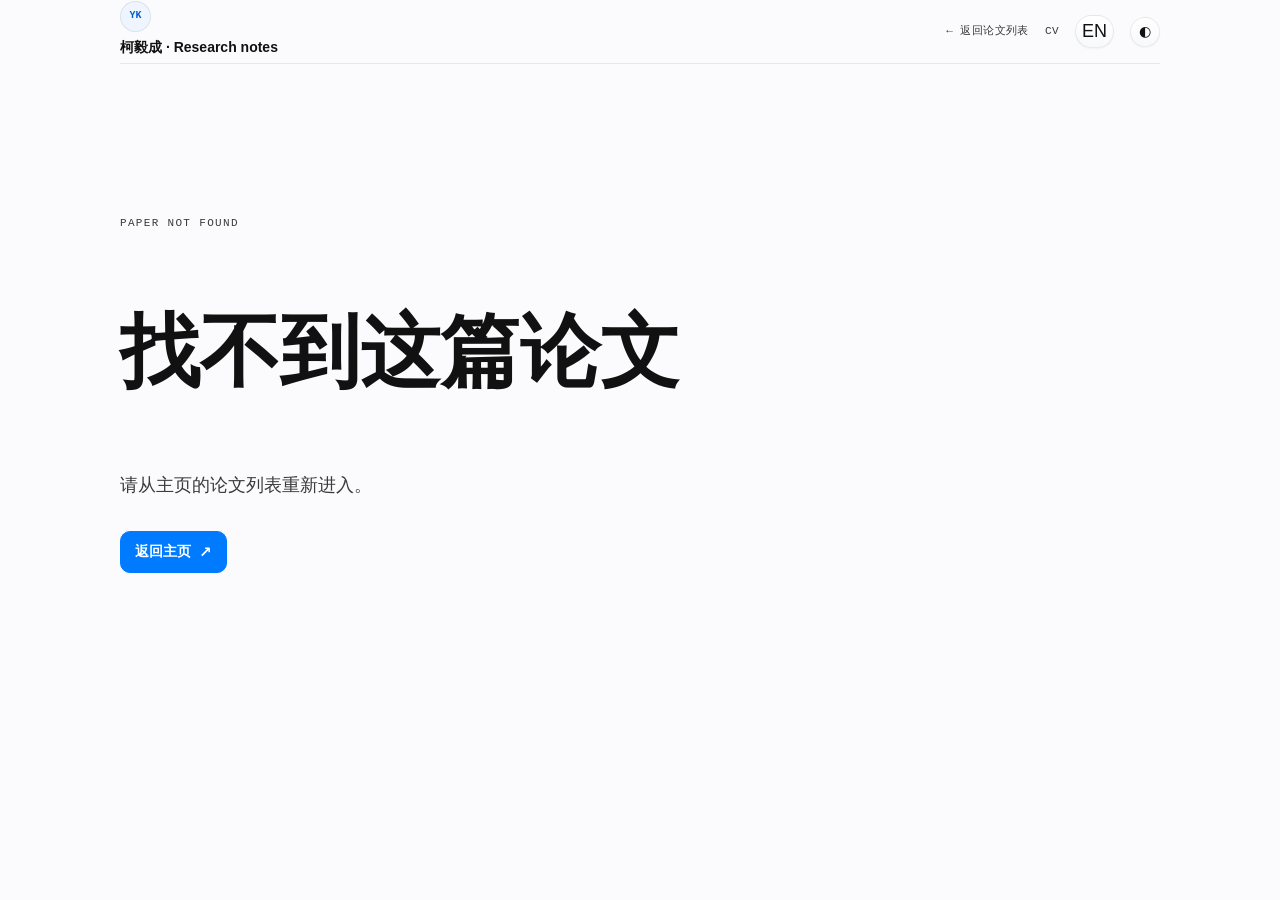
==== paper.html @ c9a9871f "Create Yicheng Ke research homepage" ====
<!doctype html>
<html lang="zh-CN" data-theme="light">
  <head>
    <meta charset="UTF-8" />
    <meta name="viewport" content="width=device-width, initial-scale=1.0" />
    <meta name="description" content="Paper details and full-text reader for Yicheng Ke's research." />
    <title>论文详情 · 柯毅成</title>
    <link rel="icon" href="data:image/svg+xml,%3Csvg xmlns='http://www.w3.org/2000/svg' viewBox='0 0 64 64'%3E%3Crect width='64' height='64' rx='16' fill='%23131b2b'/%3E%3Cpath d='M17 43V21h6l18 14V21h6v22h-6L23 29v14z' fill='%23d8f45e'/%3E%3C/svg%3E" />
    <link rel="preconnect" href="https://fonts.googleapis.com" />
    <link rel="preconnect" href="https://fonts.gstatic.com" crossorigin />
    <link href="https://fonts.googleapis.com/css2?family=DM+Mono:wght@400;500&family=Manrope:wght@400;500;600;700;800&family=Newsreader:opsz,wght@6..72,400;6..72,500;6..72,600&display=swap" rel="stylesheet" />
    <link rel="stylesheet" href="styles.css" />
    <link rel="stylesheet" href="paper.css" />
  </head>
  <body>
    <div class="page-shell paper-shell">
      <header class="site-header paper-nav" aria-label="Site header">
          <a class="brand" href="index.html#top" aria-label="Back to homepage">
            <span class="brand-mark">YK</span>
            <span class="brand-name">柯毅成 · Research notes</span>
          </a>
          <div class="header-actions">
            <a class="back-link" href="index.html#publications" id="backLink">← 返回论文列表</a>
            <a class="back-link" href="assets/ke-yicheng-cv-cn.pdf" id="paperCv" target="_blank" rel="noreferrer">CV</a>
            <button class="text-button" id="langToggle" type="button" aria-label="Switch language">EN</button>
          <button class="icon-button" id="themeToggle" type="button" aria-label="Switch color theme"><span class="theme-icon" aria-hidden="true">◐</span></button>
        </div>
      </header>

      <main id="paperPage" class="paper-page">
        <section class="paper-hero section-reveal">
          <p class="paper-kicker" id="paperKicker">Journal article · 2026</p>
          <h1 id="paperTitle">Paper title</h1>
          <p class="paper-authors" id="paperAuthors"></p>
          <p class="paper-venue" id="paperVenue"></p>
          <div class="paper-actions">
            <a class="button button-primary" id="openPdf" href="#" target="_blank" rel="noreferrer">在新标签页打开 PDF <span>↗</span></a>
            <a class="button button-quiet" id="downloadPdf" href="#" download>下载 PDF <span>↓</span></a>
            <a class="paper-doi" id="paperDoi" href="#" target="_blank" rel="noreferrer">DOI ↗</a>
          </div>
        </section>

        <section class="paper-summary section-reveal" aria-label="Paper summary">
          <div class="paper-abstract">
            <p class="section-index" id="abstractIndex">01 / Abstract</p>
            <h2 id="abstractHeading">摘要</h2>
            <p id="paperAbstract"></p>
          </div>
          <aside class="paper-meta">
            <p class="section-index" id="highlightsIndex">02 / Highlights</p>
            <h2 id="highlightsHeading">研究亮点</h2>
            <ul id="paperHighlights"></ul>
            <div class="paper-keywords">
              <p class="meta-label" id="keywordsLabel">关键词</p>
              <div id="paperKeywords" class="tag-list"></div>
            </div>
          </aside>
        </section>

        <section class="paper-reader-section section-reveal" aria-label="Full paper reader">
          <div class="reader-heading">
            <div>
              <p class="section-index" id="readerIndex">03 / Full text</p>
              <h2 id="readerHeading">完整阅读</h2>
            </div>
            <p id="readerHint">在页面内直接阅读完整论文；也可以打开或下载 PDF。</p>
          </div>
          <div class="paper-reader">
            <iframe id="paperFrame" title="Full paper PDF" loading="lazy"></iframe>
            <p class="reader-status" id="readerStatus" aria-live="polite"></p>
          </div>
        </section>
      </main>

      <div id="paperNotFound" class="paper-not-found" hidden>
        <p class="paper-kicker">Paper not found</p>
        <h1>找不到这篇论文</h1>
        <p>请从主页的论文列表重新进入。</p>
        <a class="button button-primary" href="index.html#publications">返回主页 <span>↗</span></a>
      </div>
    </div>

    <script src="papers.js"></script>
    <script src="paper-page.js"></script>
  </body>
</html>
---- styles.css ----
:root {
  --bg: #fbfbfd;
  --ink: #111111;
  --subtle: #3a3a3c;
  --muted: #3a3a3c;
  --faint: #77777c;
  --hairline: rgba(0, 0, 0, .08);
  --line: rgba(0, 0, 0, .08);
  --accent: #007aff;
  --accent-ink: #005fcc;
  --link: #007aff;
  --link-hover: #005fcc;
  --paper: #fbfbfd;
  --paper-deep: #f2f4f8;
  --card: #ffffff;
  --radius: 14px;
  --shadow: 0 8px 20px rgba(0, 0, 0, .06);
  --shadow-2: 0 12px 28px rgba(0, 0, 0, .08);
  --dur-fast: 150ms;
  --dur: 200ms;
  --sans: -apple-system, BlinkMacSystemFont, "Segoe UI", Roboto, Inter, "Helvetica Neue", Arial, system-ui, sans-serif;
  --serif: Georgia, "Times New Roman", serif;
  --mono: "SFMono-Regular", Consolas, "Liberation Mono", monospace;
}

* { box-sizing: border-box; }
html { scroll-behavior: smooth; }
body {
  min-height: 100%;
  margin: 0;
  color: var(--ink);
  background: var(--bg);
  font-family: var(--sans);
  font-size: 18px;
  line-height: 1.65;
  text-rendering: optimizeLegibility;
  -webkit-font-smoothing: antialiased;
  transition: background-color .2s ease, color .2s ease;
}
a { color: var(--accent); text-decoration: none; }
a:hover { color: var(--accent-ink); }
button,
select { font: inherit; }
.container {
  width: min(1040px, calc(100% - 48px));
  margin: 0 auto;
}
.page-shell { width: min(1040px, calc(100% - 48px)); margin: 0 auto; }

header {
  position: sticky;
  z-index: 50;
  top: 0;
  border-bottom: 1px solid var(--hairline);
  background: rgba(251, 251, 253, .86);
  backdrop-filter: saturate(180%) blur(20px);
  -webkit-backdrop-filter: saturate(180%) blur(20px);
}
.nav,
.site-header {
  display: flex;
  align-items: center;
  justify-content: space-between;
  min-height: 64px;
}
.brand,
.site-wordmark {
  color: var(--ink);
  font-weight: 600;
}
.brand-mark {
  display: grid;
  place-items: center;
  width: 31px;
  height: 31px;
  border: 1px solid var(--hairline);
  border-radius: 50%;
  color: var(--accent-ink);
  background: #eef5ff;
  font-family: var(--mono);
  font-size: 10px;
}
.brand-name { font-size: 14px; }
.brand:hover,
.site-wordmark:hover { color: var(--ink); }
.header-actions {
  display: flex;
  align-items: center;
  gap: 13px;
}
.nav-links,
.main-nav {
  display: flex;
  align-items: center;
  gap: 10px;
}
.nav-link {
  padding: 8px 12px;
  border: 1px solid transparent;
  border-radius: 999px;
  color: var(--ink);
  font-size: 15px;
  opacity: .92;
  transition: background-color var(--dur-fast) ease, opacity var(--dur-fast) ease, border-color var(--dur-fast) ease, color var(--dur-fast) ease;
}
.nav-link:hover {
  color: var(--ink);
  background: rgba(0, 0, 0, .05);
  text-decoration: none;
  opacity: 1;
}
.nav-link.active {
  color: var(--accent-ink);
  border-color: rgba(0, 122, 255, .22);
  background: rgba(0, 122, 255, .1);
}
.nav-btn,
.language-button,
.theme-button,
.text-button,
.icon-button {
  border: 1px solid var(--hairline);
  border-radius: 999px;
  color: var(--ink);
  background: linear-gradient(180deg, #fff, #f8f9fb);
  cursor: pointer;
  box-shadow: 0 1px 2px rgba(0, 0, 0, .04);
  transition: transform var(--dur-fast) ease, box-shadow var(--dur-fast) ease, background-color var(--dur-fast) ease, border-color var(--dur-fast) ease;
}
.nav-btn,
.language-button { padding: 8px 14px; font-size: 14px; }
.nav-btn:hover,
.language-button:hover,
.theme-button:hover,
.text-button:hover,
.icon-button:hover {
  color: var(--ink);
  background: #fff;
  transform: translateY(-1px);
  box-shadow: 0 6px 14px rgba(0, 0, 0, .06);
}
.theme-button,
.icon-button {
  width: 30px;
  height: 30px;
  padding: 0;
  font-size: 14px;
}

.hero { padding: 64px 0 28px; }
.hero-flex { display: flex; align-items: center; gap: 20px; }
.avatar {
  display: grid;
  flex: 0 0 auto;
  place-items: center;
  width: 120px;
  height: 120px;
  border: 1px solid var(--hairline);
  border-radius: 50%;
  color: var(--accent-ink);
  background: linear-gradient(135deg, #eef1f7, #fff);
  box-shadow: 0 1px 2px rgba(0, 0, 0, .05);
  font-family: var(--mono);
  font-size: 22px;
  letter-spacing: -.1em;
}
.name {
  margin: 0 2px 8px 0;
  font-size: clamp(44px, 7.5vw, 56px);
  font-weight: 750;
  line-height: 1.05;
  letter-spacing: -.02em;
}
.tagline {
  margin: 0 0 14px;
  color: var(--subtle);
  font-size: clamp(18px, 2.8vw, 22px);
}
.hero p { max-width: 820px; color: var(--subtle); }
.hero .muted { margin-bottom: 12px; }
.hero ul { margin: 10px 0 0 16px; padding: 0; }
.hero li { margin: 2px 0; color: var(--subtle); }
.hairline { margin: 24px 0; border-top: 1px solid var(--hairline); }
section { padding: 36px 0 24px; }
.section-title {
  margin: 0 0 18px;
  font-size: 28px;
  letter-spacing: -.02em;
}

.showcase-controls {
  display: flex;
  align-items: center;
  justify-content: space-between;
  gap: 12px;
  margin: 0 0 14px;
  color: var(--subtle);
  font-size: 14px;
}
.showcase-controls label { font-weight: 600; }
.showcase-controls select {
  min-width: 265px;
  padding: 8px 34px 8px 12px;
  border: 1px solid var(--hairline);
  border-radius: 999px;
  color: var(--ink);
  background: #fff;
  cursor: pointer;
  font-size: 14px;
}
.card {
  overflow: hidden;
  border: 1px solid var(--hairline);
  border-radius: var(--radius);
  background: #fff;
  box-shadow: 0 0 0 rgba(0, 0, 0, 0);
  transition: transform var(--dur) ease, box-shadow var(--dur) ease;
}
.card:hover { transform: translateY(-3px); box-shadow: var(--shadow-2); }
.showcase-media {
  display: grid;
  place-items: center;
  width: 100%;
  min-height: 390px;
  padding: 38px 28px;
  overflow: hidden;
  border-bottom: 1px solid var(--hairline);
  background: linear-gradient(135deg, #eef1f7, #fff);
}
.showcase-card:hover .desktop-stage { transform: translateY(-3px) rotateX(1deg); }
.desktop-stage {
  width: min(840px, 100%);
  overflow: hidden;
  border: 1px solid rgba(0, 0, 0, .12);
  border-radius: 14px;
  background: #f8fafc;
  box-shadow: 0 22px 46px rgba(35, 53, 79, .18);
  transform: perspective(1100px) rotateX(0deg);
  transition: transform .35s ease, box-shadow .35s ease;
}
.desktop-menubar {
  display: flex;
  align-items: center;
  justify-content: space-between;
  height: 33px;
  padding: 0 13px;
  color: #6c7480;
  background: rgba(255, 255, 255, .92);
  font-family: var(--mono);
  font-size: 10px;
}
.traffic-lights { display: flex; gap: 5px; }
.traffic-lights i { display: block; width: 8px; height: 8px; border-radius: 50%; background: #ff5f57; }
.traffic-lights i:nth-child(2) { background: #febc2e; }
.traffic-lights i:nth-child(3) { background: #28c840; }
.desktop-app-name { margin-left: 33%; color: #343b45; font-weight: 600; }
.desktop-time { color: #8a939d; }
.desktop-body { display: grid; grid-template-columns: 155px minmax(0, 1fr); min-height: 325px; }
.desktop-sidebar {
  display: flex;
  flex-direction: column;
  gap: 8px;
  padding: 20px 17px;
  color: #6a7481;
  background: #eef2f6;
  font-size: 11px;
}
.desktop-sidebar strong { color: #1d4f86; font-size: 17px; }
.desktop-sidebar-line { width: 100%; height: 1px; margin: 5px 0 7px; background: rgba(0, 0, 0, .08); }
.desktop-avatar {
  display: grid;
  place-items: center;
  width: 34px;
  height: 34px;
  margin-bottom: 5px;
  border-radius: 9px;
  color: #fff;
  background: #007aff;
  font-family: var(--mono);
  font-size: 10px;
}
.desktop-main { padding: 20px 22px 15px; background: #fff; }
.desktop-window-head {
  display: flex;
  align-items: center;
  justify-content: space-between;
  color: #252c34;
  font-size: 14px;
  font-weight: 700;
}
.window-dot { color: #a5adb6; letter-spacing: 3px; }
.metric-grid {
  display: grid;
  grid-template-columns: repeat(3, 1fr);
  gap: 9px;
  margin: 18px 0 14px;
}
.metric-grid div {
  padding: 10px;
  border: 1px solid #e8ebef;
  border-radius: 9px;
  background: #fbfcfd;
}
.metric-grid span,
.chart-labels,
.chart-axis,
.desktop-status { color: #89929d; font-size: 9px; }
.metric-grid strong { display: block; margin-top: 3px; color: #1f4f85; font-size: 13px; }
.chart-panel { padding: 11px 11px 4px; border: 1px solid #e8ebef; border-radius: 10px; background: #fcfdff; }
.chart-labels,
.chart-axis { display: flex; justify-content: space-between; }
.chart-panel svg { display: block; width: 100%; height: 146px; margin: 6px 0 0; }
.chart-grid { fill: none; stroke: #e7ebf0; stroke-width: 1; }
.chart-area { fill: url(#chartFill); }
.chart-line,
.chart-line-second { fill: none; stroke: #007aff; stroke-width: 3; stroke-linecap: round; stroke-dasharray: 950; animation: chart-draw 5.5s ease-in-out infinite alternate; }
.chart-line-second { stroke: #8bbdf2; stroke-width: 2; animation-delay: -.8s; }
.chart-ted,
.chart-tdmr,
.chart-ipfa { display: none; }
.desktop-stage[data-mode="ted"] .chart-edl,
.desktop-stage[data-mode="tdmr"] .chart-edl,
.desktop-stage[data-mode="ipfa"] .chart-edl { display: none; }
.desktop-stage[data-mode="ted"] .chart-ted,
.desktop-stage[data-mode="tdmr"] .chart-tdmr,
.desktop-stage[data-mode="ipfa"] .chart-ipfa { display: block; }
.chart-line-ted-on { stroke: #ff8a3d; stroke-dasharray: 760; }
.chart-line-ted-off { stroke: #8b7cf6; stroke-dasharray: 760; }
.chart-divider { stroke: #ff8a3d; stroke-width: 2; stroke-dasharray: 5 7; opacity: .7; }
.chart-bar { fill: #9ecbfa; opacity: .76; transform-origin: bottom; animation: bar-rise 3.2s ease-in-out infinite alternate; }
.chart-bar:nth-of-type(2) { animation-delay: -.2s; }
.chart-bar:nth-of-type(3) { animation-delay: -.4s; }
.chart-bar:nth-of-type(4) { animation-delay: -.6s; }
.chart-bar:nth-of-type(5) { animation-delay: -.8s; }
.chart-bar:nth-of-type(6) { animation-delay: -1s; }
.chart-line-tdmr { stroke: #19a974; stroke-dasharray: 720; }
.chart-dot { fill: #19a974; stroke: #fff; stroke-width: 3; animation: dot-pulse 2.4s ease-in-out infinite alternate; }
.chart-line-ipfa { stroke: #9a6bff; stroke-dasharray: 760; }
.chart-line-ipfa-second { stroke: #f39c52; }
.chart-divider-ipfa { stroke: #9a6bff; }
.desktop-status { display: flex; align-items: center; gap: 6px; margin-top: 10px; }
.status-pulse { width: 6px; height: 6px; border-radius: 50%; background: #28c840; box-shadow: 0 0 0 4px rgba(40, 200, 64, .12); animation: status-pulse 2s ease-in-out infinite; }
@keyframes chart-draw { 0% { stroke-dashoffset: 930; opacity: .55; } 45% { opacity: 1; } 100% { stroke-dashoffset: 0; opacity: .9; } }
@keyframes status-pulse { 0%, 100% { opacity: .45; } 50% { opacity: 1; } }
@keyframes bar-rise { 0% { opacity: .46; transform: scaleY(.82); } 100% { opacity: .88; transform: scaleY(1); } }
@keyframes dot-pulse { 0% { opacity: .55; transform: scale(.9); } 100% { opacity: 1; transform: scale(1.12); } }
.card-body { padding: 18px 18px 20px; }
.card-body h3 { margin: 0 0 8px; font-size: 22px; }
.muted { color: var(--subtle); }
.card-body ul { margin: 8px 0 0 18px; padding: 0; color: var(--subtle); font-size: 15px; }
.tags { display: flex; flex-wrap: wrap; gap: 8px; margin-top: 8px; }
.tag {
  padding: 4px 10px;
  border: 1px solid var(--hairline);
  border-radius: 999px;
  color: var(--subtle);
  background: #fff;
  font-size: 14px;
}
.links { display: flex; flex-wrap: wrap; gap: 10px; margin-top: 12px; }
.btn {
  display: inline-flex;
  align-items: center;
  gap: 8px;
  padding: 8px 12px;
  border: 1px solid var(--hairline);
  border-radius: 10px;
  color: var(--ink);
  background: #fff;
  font-size: 14px;
  transition: transform var(--dur-fast) ease, box-shadow var(--dur-fast) ease, border-color var(--dur-fast) ease, background-color var(--dur-fast) ease, color var(--dur-fast) ease;
}
.btn:hover { border-color: rgba(0, 0, 0, .14); color: var(--ink); background: #fff; text-decoration: none; transform: translateY(-1px); box-shadow: 0 6px 14px rgba(0, 0, 0, .06); }
.btn:first-child { color: var(--accent-ink); border-color: rgba(0, 122, 255, .22); background: rgba(0, 122, 255, .06); }
.pub-list { display: grid; gap: 14px; }
.pub-card {
  padding: 16px;
  border: 1px solid var(--hairline);
  border-radius: 12px;
  background: #fff;
  transition: transform var(--dur) ease, box-shadow var(--dur) ease, border-color var(--dur-fast) ease;
}
.pub-card:hover { border-color: rgba(0, 0, 0, .12); transform: translateY(-3px); box-shadow: var(--shadow-2); }
.pub-title { margin: 0 0 6px; font-size: 18px; }
.pub-authors,
.pub-meta { color: var(--subtle); font-size: 15px; }
.pub-authors strong { color: var(--ink); font-weight: 600; }
.pub-meta { margin-top: 2px; }
.pub-actions { display: flex; flex-wrap: wrap; align-items: center; gap: 10px; margin-top: 10px; }
.pub-actions .btn { padding: 6px 12px; border-radius: 999px; font-size: 14px; background: linear-gradient(180deg, #fff, #f8f9fb); }
.pub-expand { max-height: 0; margin-top: 10px; overflow: hidden; color: var(--ink); opacity: 0; transition: max-height var(--dur) ease, opacity var(--dur-fast) ease; }
.pub-card[aria-expanded="true"] .pub-expand { max-height: 1200px; opacity: 1; }
.pub-expand p { margin: 0; font-size: 15px; }
.pub-card[aria-expanded="true"] .toggle::after { transform: rotate(180deg); }
.toggle::after { content: "▾"; margin-left: 6px; transition: transform var(--dur-fast) ease; }
.timeline { position: relative; display: grid; gap: 14px; padding-left: 40px; }
.timeline::before { position: absolute; top: 0; bottom: 0; left: 20px; width: 2px; content: ""; background: var(--hairline); }
.timeline-item { position: relative; }
.timeline-item::before { position: absolute; top: 18px; left: 14px; z-index: 0; width: 12px; height: 12px; content: ""; border: 2px solid rgba(0, 122, 255, .35); border-radius: 50%; background: #fff; box-shadow: 0 1px 2px rgba(0, 0, 0, .06); }
.timeline-card { position: relative; z-index: 1; padding: 12px 14px; border: 1px solid var(--hairline); border-radius: 12px; background: #fff; transition: transform var(--dur) ease, box-shadow var(--dur) ease, border-color var(--dur-fast) ease; }
.timeline-item:hover .timeline-card { border-color: rgba(0, 0, 0, .12); transform: translateY(-2px); box-shadow: var(--shadow-2); }
.timeline-header { display: flex; align-items: center; gap: 12px; }
.timeline-logo { display: grid; place-items: center; flex: 0 0 auto; width: 31px; height: 31px; border: 1px solid var(--hairline); border-radius: 7px; color: var(--accent-ink); background: #eef5ff; font-family: var(--mono); font-size: 9px; font-weight: 700; }
.timeline-main { min-width: 0; flex: 1 1; }
.timeline-top { display: flex; align-items: baseline; justify-content: space-between; gap: 12px; }
.timeline-org { color: var(--ink); font-weight: 600; }
.timeline-title { margin-top: 2px; color: var(--subtle); }
.timeline-range { display: inline-block; margin-top: 6px; padding: 2px 8px; border: 1px solid rgba(0, 122, 255, .2); border-radius: 999px; color: var(--accent-ink); background: rgba(0, 122, 255, .08); font-size: 13px; }

/* Shared paper-page controls. */
.button {
  display: inline-flex;
  align-items: center;
  justify-content: center;
  gap: 8px;
  min-height: 42px;
  padding: 0 14px;
  border: 1px solid var(--hairline);
  border-radius: 10px;
  font-size: 14px;
  font-weight: 600;
}
.button:hover { text-decoration: none; transform: translateY(-1px); }
.button-primary { color: #fff; border-color: var(--accent); background: var(--accent); }
.button-primary:hover { color: #fff; background: var(--accent-ink); }
.button-quiet { color: var(--ink); background: #fff; }
.button span { font-size: 15px; }
.section-reveal { opacity: 1; transform: none; }
footer { margin-top: 40px; padding: 36px 0 48px; border-top: 1px solid var(--hairline); color: var(--subtle); }
footer .container { display: flex; justify-content: space-between; gap: 18px; }
.small { font-size: 14px; }
.footer-links { color: var(--subtle); }

@media (min-width: 900px) {
  .avatar { width: 140px; height: 140px; }
}
@media (max-width: 680px) {
  body { font-size: 16px; }
  .container,
  .page-shell { width: min(100% - 32px, 1040px); }
  .nav { min-height: 60px; }
  .nav-links { gap: 2px; }
  .nav-link { padding: 7px 8px; font-size: 13px; }
  .nav-link:nth-child(3) { display: none; }
  .nav-btn { padding: 7px 11px; font-size: 12px; }
  .hero { padding-top: 43px; }
  .hero-flex { align-items: flex-start; flex-direction: column; }
  .avatar { width: 88px; height: 88px; }
  .showcase-controls { align-items: flex-start; flex-direction: column; }
  .showcase-controls select { width: 100%; }
  .showcase-media { min-height: 300px; padding: 18px 8px; }
  .desktop-body { grid-template-columns: 98px minmax(0, 1fr); min-height: 250px; }
  .desktop-sidebar { padding: 13px 10px; font-size: 9px; }
  .desktop-main { padding: 14px 11px 10px; }
  .desktop-app-name { margin-left: 12%; }
  .metric-grid { gap: 4px; margin: 11px 0 8px; }
  .metric-grid div { padding: 6px; }
  .metric-grid strong { font-size: 10px; }
  .metric-grid span,
  .chart-labels,
  .chart-axis,
  .desktop-status { font-size: 7px; }
  .chart-panel svg { height: 100px; }
  .pub-actions { gap: 7px; }
  footer .container { align-items: flex-start; flex-direction: column; }
}
@media (prefers-reduced-motion: reduce) {
  *,
  *::before,
  *::after { animation-duration: .001ms !important; transition-duration: .001ms !important; scroll-behavior: auto !important; }
}
---- paper.css ----
.paper-nav {
  gap: 22px;
}

.paper-nav .header-actions {
  gap: 16px;
}

.back-link {
  color: var(--muted);
  font-family: var(--mono);
  font-size: 11px;
  letter-spacing: .04em;
  transition: color .2s ease;
}

.back-link:hover,
.paper-doi:hover {
  color: var(--blue);
}

.paper-page {
  padding: 90px 0 110px;
}

.paper-hero {
  max-width: 960px;
  padding-bottom: 62px;
}

.paper-kicker {
  margin: 0 0 20px;
  color: var(--muted);
  font-family: var(--mono);
  font-size: 11px;
  letter-spacing: .12em;
  text-transform: uppercase;
}

.paper-hero h1 {
  max-width: 1000px;
  margin-bottom: 26px;
  font-size: clamp(42px, 6vw, 76px);
  line-height: 1.04;
  letter-spacing: -.06em;
}

.paper-authors {
  margin-bottom: 7px;
  color: var(--ink);
  font-size: 15px;
}

.paper-venue {
  margin-bottom: 30px;
  color: var(--muted);
  font-family: var(--mono);
  font-size: 12px;
}

.paper-actions {
  display: flex;
  flex-wrap: wrap;
  align-items: center;
  gap: 11px;
}

.paper-doi {
  margin-left: 7px;
  color: var(--muted);
  font-family: var(--mono);
  font-size: 11px;
  transition: color .2s ease;
}

.paper-summary {
  display: grid;
  grid-template-columns: minmax(0, 1.2fr) minmax(260px, .8fr);
  gap: 62px;
  padding: 53px 0 68px;
  border-top: 1px solid var(--line);
}

.paper-summary h2,
.reader-heading h2 {
  margin-bottom: 18px;
  font-size: clamp(27px, 3vw, 40px);
  line-height: 1;
  letter-spacing: -.055em;
}

.paper-abstract > p:last-child {
  max-width: 700px;
  margin-bottom: 0;
  color: var(--muted);
  font-size: 18px;
  line-height: 1.72;
}

.paper-meta {
  padding-left: 28px;
  border-left: 1px solid var(--line);
}

.paper-meta ul {
  margin: 0 0 31px;
  padding: 0;
  list-style: none;
}

.paper-meta li {
  padding: 13px 0 13px 20px;
  border-top: 1px solid var(--line);
  position: relative;
  color: var(--muted);
  font-size: 14px;
  line-height: 1.55;
}

.paper-meta li::before {
  position: absolute;
  left: 0;
  top: 18px;
  width: 7px;
  height: 7px;
  border-radius: 50%;
  content: "";
  background: var(--accent-deep);
}

.paper-meta li:last-child {
  border-bottom: 1px solid var(--line);
}

.paper-keywords .meta-label {
  margin-bottom: 10px;
  color: var(--muted);
  font-family: var(--mono);
  font-size: 10px;
  letter-spacing: .12em;
  text-transform: uppercase;
}

.paper-keywords .tag-list {
  display: flex;
  flex-wrap: wrap;
  gap: 7px;
}

.paper-keywords .tag-list span {
  padding: 6px 9px;
  border: 1px solid var(--line);
  border-radius: 999px;
  color: var(--muted);
  font-size: 11px;
}

.paper-reader-section {
  padding-top: 58px;
  border-top: 1px solid var(--line);
}

.reader-heading {
  display: flex;
  align-items: end;
  justify-content: space-between;
  gap: 30px;
  margin-bottom: 26px;
}

.reader-heading p:last-child {
  max-width: 390px;
  margin-bottom: 3px;
  color: var(--muted);
  font-size: 13px;
}

.paper-reader {
  min-height: 700px;
  padding: 10px;
  border: 1px solid var(--line-strong);
  border-radius: 20px;
  background: var(--card);
  box-shadow: var(--shadow);
}

.paper-reader iframe {
  display: block;
  width: 100%;
  height: 900px;
  border: 0;
  border-radius: 12px;
  background: #fff;
}

.reader-status {
  min-height: 18px;
  margin: 8px 4px 0;
  color: var(--muted);
  font-family: var(--mono);
  font-size: 10px;
}

.reader-status.is-error {
  color: #b42318;
}

.paper-not-found {
  min-height: 70vh;
  padding: 150px 0;
}

.paper-not-found h1 {
  max-width: 620px;
  font-size: clamp(45px, 7vw, 80px);
}

.paper-not-found p:not(.paper-kicker) {
  margin-bottom: 30px;
  color: var(--muted);
}

@media (max-width: 760px) {
  .paper-shell {
    width: min(100% - 32px, 1240px);
  }

  .paper-nav .brand-name {
    display: none;
  }

  .paper-nav .header-actions {
    gap: 10px;
  }

  .back-link {
    display: none;
  }

  .paper-page {
    padding-top: 60px;
  }

  .paper-summary {
    grid-template-columns: 1fr;
    gap: 48px;
  }

  .paper-meta {
    padding-left: 0;
    border-left: 0;
  }

  .reader-heading {
    display: block;
  }

  .reader-heading p:last-child {
    margin-top: 15px;
  }

  .paper-reader {
    padding: 4px;
  }

  .paper-reader iframe {
    height: 680px;
  }
}
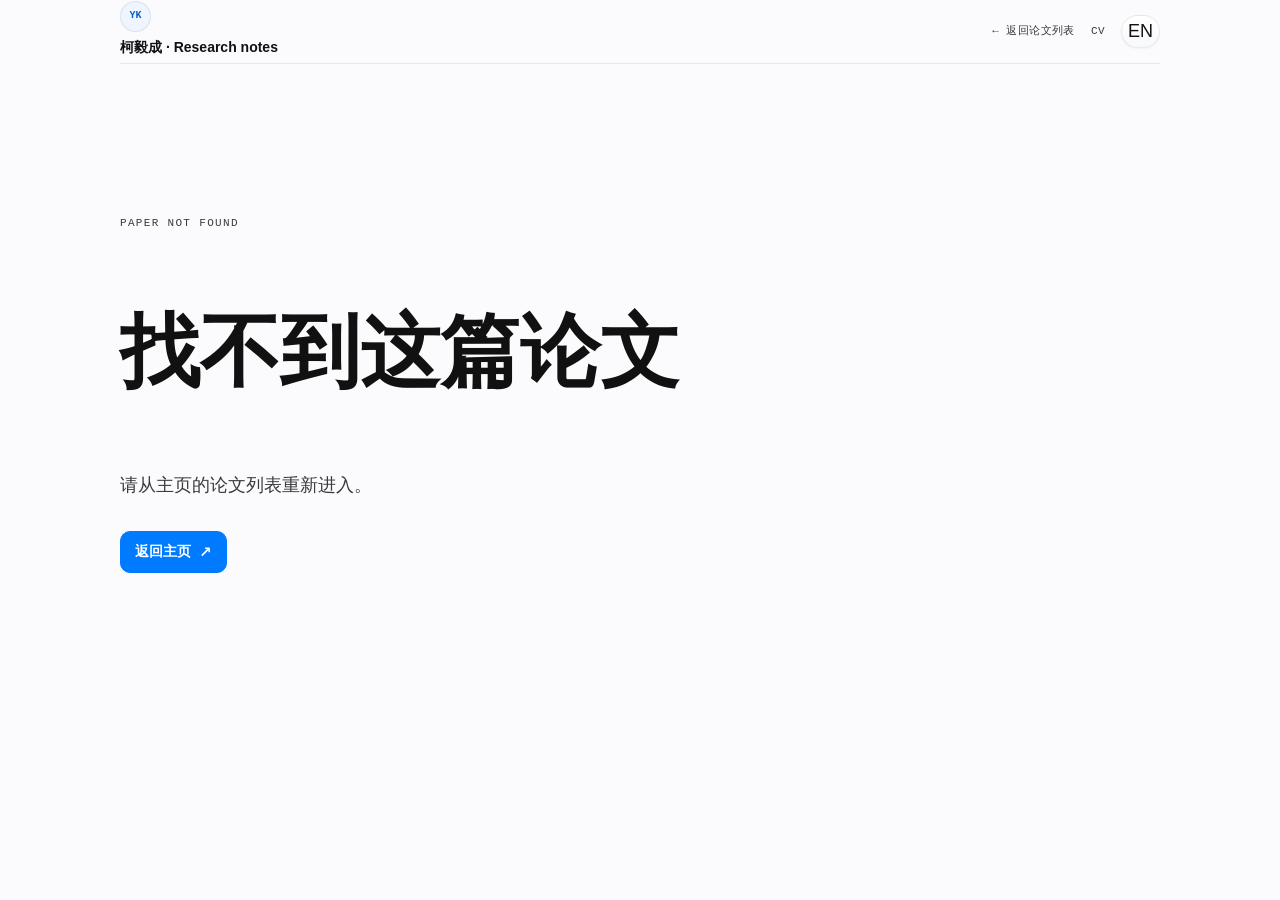
==== commit 0cab1e7e: "Remove paper page theme toggle" ====
--- a/paper.html
+++ b/paper.html
@@ -1,5 +1,5 @@
 <!doctype html>
-<html lang="zh-CN" data-theme="light">
+<html lang="zh-CN">
   <head>
     <meta charset="UTF-8" />
     <meta name="viewport" content="width=device-width, initial-scale=1.0" />
@@ -9,8 +9,8 @@
     <link rel="preconnect" href="https://fonts.googleapis.com" />
     <link rel="preconnect" href="https://fonts.gstatic.com" crossorigin />
     <link href="https://fonts.googleapis.com/css2?family=DM+Mono:wght@400;500&family=Manrope:wght@400;500;600;700;800&family=Newsreader:opsz,wght@6..72,400;6..72,500;6..72,600&display=swap" rel="stylesheet" />
-    <link rel="stylesheet" href="styles.css" />
-    <link rel="stylesheet" href="paper.css" />
+    <link rel="stylesheet" href="styles.css?v=20260929-theme-removed" />
+    <link rel="stylesheet" href="paper.css?v=20260929-theme-removed" />
   </head>
   <body>
     <div class="page-shell paper-shell">
@@ -23,7 +23,6 @@
             <a class="back-link" href="index.html#publications" id="backLink">← 返回论文列表</a>
             <a class="back-link" href="assets/ke-yicheng-cv-cn.pdf" id="paperCv" target="_blank" rel="noreferrer">CV</a>
             <button class="text-button" id="langToggle" type="button" aria-label="Switch language">EN</button>
-          <button class="icon-button" id="themeToggle" type="button" aria-label="Switch color theme"><span class="theme-icon" aria-hidden="true">◐</span></button>
         </div>
       </header>
 
@@ -80,7 +79,7 @@
       </div>
     </div>
 
-    <script src="papers.js"></script>
-    <script src="paper-page.js"></script>
+    <script src="papers.js?v=20260929-theme-removed"></script>
+    <script src="paper-page.js?v=20260929-theme-removed"></script>
   </body>
 </html>
--- a/styles.css
+++ b/styles.css
@@ -116,9 +116,7 @@
 }
 .nav-btn,
 .language-button,
-.theme-button,
-.text-button,
-.icon-button {
+.text-button {
   border: 1px solid var(--hairline);
   border-radius: 999px;
   color: var(--ink);
@@ -131,24 +129,21 @@
 .language-button { padding: 8px 14px; font-size: 14px; }
 .nav-btn:hover,
 .language-button:hover,
-.theme-button:hover,
 .text-button:hover,
-.icon-button:hover {
+.text-button:hover {
   color: var(--ink);
   background: #fff;
   transform: translateY(-1px);
   box-shadow: 0 6px 14px rgba(0, 0, 0, .06);
 }
-.theme-button,
-.icon-button {
-  width: 30px;
-  height: 30px;
-  padding: 0;
-  font-size: 14px;
-}
-
 .hero { padding: 64px 0 28px; }
-.hero-flex { display: flex; align-items: center; gap: 20px; }
+.hero-flex {
+  display: grid;
+  grid-template-columns: 120px minmax(0, 1fr) 184px;
+  align-items: center;
+  gap: 30px;
+}
+.hero-copy { min-width: 0; }
 .avatar {
   display: grid;
   flex: 0 0 auto;
@@ -157,6 +152,7 @@
   height: 120px;
   border: 1px solid var(--hairline);
   border-radius: 50%;
+  overflow: hidden;
   color: var(--accent-ink);
   background: linear-gradient(135deg, #eef1f7, #fff);
   box-shadow: 0 1px 2px rgba(0, 0, 0, .05);
@@ -164,6 +160,7 @@
   font-size: 22px;
   letter-spacing: -.1em;
 }
+.avatar img { display: block; width: 100%; height: 100%; object-fit: cover; object-position: 50% 42%; }
 .name {
   margin: 0 2px 8px 0;
   font-size: clamp(44px, 7.5vw, 56px);
@@ -180,6 +177,50 @@
 .hero .muted { margin-bottom: 12px; }
 .hero ul { margin: 10px 0 0 16px; padding: 0; }
 .hero li { margin: 2px 0; color: var(--subtle); }
+.profile-links {
+  display: grid;
+  gap: 9px;
+  width: 184px;
+  justify-self: end;
+}
+.profile-link {
+  display: flex;
+  align-items: center;
+  gap: 10px;
+  min-height: 54px;
+  padding: 9px 10px;
+  border: 1px solid var(--hairline);
+  border-radius: 14px;
+  color: var(--ink);
+  background: rgba(255, 255, 255, .76);
+  box-shadow: 0 1px 2px rgba(0, 0, 0, .03);
+  transition: transform var(--dur-fast) ease, border-color var(--dur-fast) ease, box-shadow var(--dur-fast) ease, background-color var(--dur-fast) ease;
+}
+.profile-link:hover {
+  color: var(--ink);
+  border-color: rgba(0, 122, 255, .24);
+  background: #fff;
+  box-shadow: 0 8px 18px rgba(0, 0, 0, .07);
+  text-decoration: none;
+  transform: translateX(3px);
+}
+.profile-link-icon {
+  display: grid;
+  flex: 0 0 auto;
+  place-items: center;
+  width: 30px;
+  height: 30px;
+  border: 1px solid rgba(0, 0, 0, .08);
+  border-radius: 9px;
+  background: #fff;
+}
+.profile-link-icon img { display: block; width: 19px; height: 19px; object-fit: contain; }
+.profile-link-copy { display: grid; min-width: 0; gap: 1px; line-height: 1.2; }
+.profile-link-copy strong { overflow: hidden; font-size: 14px; font-weight: 650; text-overflow: ellipsis; white-space: nowrap; }
+.profile-link-copy small { overflow: hidden; color: var(--faint); font-size: 10px; text-overflow: ellipsis; white-space: nowrap; }
+.profile-link-arxiv .profile-link-icon { background: #fff8f7; }
+.profile-link-email .profile-link-icon { background: #f2f7ff; }
+.profile-link-scholar .profile-link-icon { background: #f3f7ff; }
 .hairline { margin: 24px 0; border-top: 1px solid var(--hairline); }
 section { padding: 36px 0 24px; }
 .section-title {
@@ -188,26 +229,6 @@
   letter-spacing: -.02em;
 }
 
-.showcase-controls {
-  display: flex;
-  align-items: center;
-  justify-content: space-between;
-  gap: 12px;
-  margin: 0 0 14px;
-  color: var(--subtle);
-  font-size: 14px;
-}
-.showcase-controls label { font-weight: 600; }
-.showcase-controls select {
-  min-width: 265px;
-  padding: 8px 34px 8px 12px;
-  border: 1px solid var(--hairline);
-  border-radius: 999px;
-  color: var(--ink);
-  background: #fff;
-  cursor: pointer;
-  font-size: 14px;
-}
 .card {
   overflow: hidden;
   border: 1px solid var(--hairline);
@@ -218,136 +239,225 @@
 }
 .card:hover { transform: translateY(-3px); box-shadow: var(--shadow-2); }
 .showcase-media {
-  display: grid;
-  place-items: center;
+  position: relative;
+  isolation: isolate;
+  display: block;
   width: 100%;
-  min-height: 390px;
-  padding: 38px 28px;
   overflow: hidden;
   border-bottom: 1px solid var(--hairline);
-  background: linear-gradient(135deg, #eef1f7, #fff);
-}
-.showcase-card:hover .desktop-stage { transform: translateY(-3px) rotateX(1deg); }
-.desktop-stage {
-  width: min(840px, 100%);
+  padding: 24px 22px 34px;
+  background: #f4f6f8;
+}
+.showcase-media::before {
+  display: none;
+}
+.paper-display-frame {
+  position: relative;
+  z-index: 1;
+  width: min(100%, 1020px);
+  margin: 0 auto;
+  padding: 12px;
+  border: 1px solid rgba(255, 255, 255, .82);
+  border-radius: 24px;
+  background: rgba(255, 255, 255, .4);
+  box-shadow: 0 18px 45px rgba(82, 103, 125, .12), inset 0 1px 0 rgba(255, 255, 255, .75);
+  animation: display-float 9s ease-in-out infinite;
+  transform: translateZ(0);
+}
+.paper-preview {
+  position: relative;
   overflow: hidden;
-  border: 1px solid rgba(0, 0, 0, .12);
-  border-radius: 14px;
-  background: #f8fafc;
-  box-shadow: 0 22px 46px rgba(35, 53, 79, .18);
-  transform: perspective(1100px) rotateX(0deg);
-  transition: transform .35s ease, box-shadow .35s ease;
-}
-.desktop-menubar {
+  border: 1px solid rgba(60, 74, 91, .16);
+  border-radius: 17px;
+  background: #e9edf2;
+  box-shadow: 0 28px 65px rgba(46, 63, 82, .22), 0 3px 9px rgba(46, 63, 82, .1);
+  transition: transform .45s ease, box-shadow .45s ease;
+}
+.showcase-card:hover .paper-preview { transform: translateY(-4px) scale(1.002); box-shadow: 0 34px 76px rgba(46, 63, 82, .25), 0 5px 13px rgba(46, 63, 82, .12); }
+.paper-preview-bar {
   display: flex;
   align-items: center;
-  justify-content: space-between;
-  height: 33px;
-  padding: 0 13px;
-  color: #6c7480;
-  background: rgba(255, 255, 255, .92);
+  gap: 14px;
+  height: 44px;
+  padding: 0 16px;
+  border-bottom: 1px solid #cbd3dc;
+  color: #536171;
+  background: linear-gradient(180deg, #f0f2f4 0%, #e0e5e9 100%);
   font-family: var(--mono);
   font-size: 10px;
-}
-.traffic-lights { display: flex; gap: 5px; }
-.traffic-lights i { display: block; width: 8px; height: 8px; border-radius: 50%; background: #ff5f57; }
-.traffic-lights i:nth-child(2) { background: #febc2e; }
-.traffic-lights i:nth-child(3) { background: #28c840; }
-.desktop-app-name { margin-left: 33%; color: #343b45; font-weight: 600; }
-.desktop-time { color: #8a939d; }
-.desktop-body { display: grid; grid-template-columns: 155px minmax(0, 1fr); min-height: 325px; }
-.desktop-sidebar {
+  letter-spacing: .04em;
+}
+.paper-preview-lights { display: flex; gap: 6px; }
+.paper-preview-lights i { display: block; width: 9px; height: 9px; border-radius: 50%; background: #ff5f57; box-shadow: inset 0 0 0 1px rgba(0, 0, 0, .08); }
+.paper-preview-lights i:nth-child(2) { background: #febc2e; }
+.paper-preview-lights i:nth-child(3) { background: #28c840; }
+.paper-preview-nav,
+.paper-preview-actions { display: flex; align-items: center; gap: 3px; color: #7b8794; font-family: var(--sans); font-size: 16px; line-height: 1; }
+.paper-preview-nav { margin-left: 2px; }
+.paper-preview-nav span,
+.paper-preview-actions span { display: grid; place-items: center; width: 18px; height: 18px; border-radius: 5px; }
+.paper-preview-nav span { background: rgba(255, 255, 255, .44); }
+.paper-preview-actions { margin-left: auto; gap: 5px; }
+.paper-preview-actions span { font-size: 13px; }
+.paper-preview-address {
+  flex: 0 1 330px;
+  padding: 5px 24px;
+  overflow: hidden;
+  border: 1px solid rgba(99, 113, 128, .18);
+  border-radius: 999px;
+  color: #758190;
+  background: rgba(255, 255, 255, .65);
+  text-align: center;
+  text-overflow: ellipsis;
+  white-space: nowrap;
+}
+.paper-preview-page { margin-left: 0; color: #788593; }
+.paper-preview-screen {
+  position: relative;
+  overflow: hidden;
+  padding: 45px clamp(18px, 5vw, 64px) 0;
+  background: #fbfcfe;
+}
+.paper-preview-screen::before {
+  position: absolute;
+  z-index: 0;
+  top: 34%;
+  right: -18%;
+  bottom: -26%;
+  left: -18%;
+  content: "";
+  pointer-events: none;
+  background:
+    radial-gradient(ellipse at 24% 48%, rgba(255, 186, 192, .58) 0%, rgba(255, 186, 192, .18) 23%, transparent 48%),
+    radial-gradient(ellipse at 77% 43%, rgba(156, 211, 255, .6) 0%, rgba(156, 211, 255, .17) 24%, transparent 50%),
+    radial-gradient(ellipse at 52% 98%, rgba(182, 240, 203, .62) 0%, rgba(182, 240, 203, .18) 25%, transparent 54%);
+  filter: blur(24px);
+  opacity: .88;
+  animation: screen-aura 11s ease-in-out infinite alternate;
+}
+.paper-screen-hero {
+  position: relative;
+  z-index: 1;
+  max-width: 780px;
+  margin: 0 auto;
+  text-align: center;
+  animation: screen-copy-in .9s cubic-bezier(.2, .75, .25, 1) both;
+}
+.paper-screen-kicker {
+  margin: 0 0 12px;
+  color: #717b89;
+  font-family: var(--mono);
+  font-size: 11px;
+  letter-spacing: .12em;
+  text-transform: uppercase;
+}
+.paper-screen-hero h3 {
+  margin: 0 auto;
+  color: #111827;
+  font-size: clamp(28px, 4vw, 48px);
+  font-weight: 760;
+  line-height: 1.08;
+  letter-spacing: -.045em;
+}
+.paper-screen-hero p:not(.paper-screen-kicker) {
+  max-width: 610px;
+  margin: 16px auto 0;
+  color: #687384;
+  font-size: clamp(15px, 1.8vw, 19px);
+  line-height: 1.45;
+}
+.paper-screen-actions {
   display: flex;
-  flex-direction: column;
-  gap: 8px;
-  padding: 20px 17px;
-  color: #6a7481;
-  background: #eef2f6;
-  font-size: 11px;
-}
-.desktop-sidebar strong { color: #1d4f86; font-size: 17px; }
-.desktop-sidebar-line { width: 100%; height: 1px; margin: 5px 0 7px; background: rgba(0, 0, 0, .08); }
-.desktop-avatar {
-  display: grid;
-  place-items: center;
-  width: 34px;
-  height: 34px;
-  margin-bottom: 5px;
-  border-radius: 9px;
+  align-items: center;
+  justify-content: center;
+  gap: 12px;
+  margin-top: 22px;
+}
+.paper-screen-button {
+  padding: 8px 15px;
+  border-radius: 999px;
   color: #fff;
-  background: #007aff;
+  background: #232d3d;
+  box-shadow: 0 7px 16px rgba(35, 45, 61, .18);
+  font-size: 13px;
+  font-weight: 650;
+}
+.paper-screen-meta {
+  padding: 7px 12px;
+  border: 1px solid rgba(0, 0, 0, .09);
+  border-radius: 999px;
+  color: #6c7888;
+  background: rgba(255, 255, 255, .72);
   font-family: var(--mono);
   font-size: 10px;
 }
-.desktop-main { padding: 20px 22px 15px; background: #fff; }
-.desktop-window-head {
+.paper-screen-document {
+  position: relative;
+  z-index: 1;
+  width: min(100%, 820px);
+  max-height: 480px;
+  margin: 38px auto 0;
+  overflow: hidden;
+  border: 1px solid rgba(45, 58, 73, .14);
+  border-bottom: 0;
+  border-radius: 18px 18px 0 0;
+  background: #fff;
+  box-shadow: 0 26px 58px rgba(36, 50, 66, .2), 0 4px 14px rgba(36, 50, 66, .1);
+  animation: paper-float 10s ease-in-out 1s infinite;
+}
+.paper-document-label {
   display: flex;
   align-items: center;
   justify-content: space-between;
-  color: #252c34;
-  font-size: 14px;
-  font-weight: 700;
-}
-.window-dot { color: #a5adb6; letter-spacing: 3px; }
-.metric-grid {
-  display: grid;
-  grid-template-columns: repeat(3, 1fr);
-  gap: 9px;
-  margin: 18px 0 14px;
-}
-.metric-grid div {
-  padding: 10px;
-  border: 1px solid #e8ebef;
-  border-radius: 9px;
-  background: #fbfcfd;
-}
-.metric-grid span,
-.chart-labels,
-.chart-axis,
-.desktop-status { color: #89929d; font-size: 9px; }
-.metric-grid strong { display: block; margin-top: 3px; color: #1f4f85; font-size: 13px; }
-.chart-panel { padding: 11px 11px 4px; border: 1px solid #e8ebef; border-radius: 10px; background: #fcfdff; }
-.chart-labels,
-.chart-axis { display: flex; justify-content: space-between; }
-.chart-panel svg { display: block; width: 100%; height: 146px; margin: 6px 0 0; }
-.chart-grid { fill: none; stroke: #e7ebf0; stroke-width: 1; }
-.chart-area { fill: url(#chartFill); }
-.chart-line,
-.chart-line-second { fill: none; stroke: #007aff; stroke-width: 3; stroke-linecap: round; stroke-dasharray: 950; animation: chart-draw 5.5s ease-in-out infinite alternate; }
-.chart-line-second { stroke: #8bbdf2; stroke-width: 2; animation-delay: -.8s; }
-.chart-ted,
-.chart-tdmr,
-.chart-ipfa { display: none; }
-.desktop-stage[data-mode="ted"] .chart-edl,
-.desktop-stage[data-mode="tdmr"] .chart-edl,
-.desktop-stage[data-mode="ipfa"] .chart-edl { display: none; }
-.desktop-stage[data-mode="ted"] .chart-ted,
-.desktop-stage[data-mode="tdmr"] .chart-tdmr,
-.desktop-stage[data-mode="ipfa"] .chart-ipfa { display: block; }
-.chart-line-ted-on { stroke: #ff8a3d; stroke-dasharray: 760; }
-.chart-line-ted-off { stroke: #8b7cf6; stroke-dasharray: 760; }
-.chart-divider { stroke: #ff8a3d; stroke-width: 2; stroke-dasharray: 5 7; opacity: .7; }
-.chart-bar { fill: #9ecbfa; opacity: .76; transform-origin: bottom; animation: bar-rise 3.2s ease-in-out infinite alternate; }
-.chart-bar:nth-of-type(2) { animation-delay: -.2s; }
-.chart-bar:nth-of-type(3) { animation-delay: -.4s; }
-.chart-bar:nth-of-type(4) { animation-delay: -.6s; }
-.chart-bar:nth-of-type(5) { animation-delay: -.8s; }
-.chart-bar:nth-of-type(6) { animation-delay: -1s; }
-.chart-line-tdmr { stroke: #19a974; stroke-dasharray: 720; }
-.chart-dot { fill: #19a974; stroke: #fff; stroke-width: 3; animation: dot-pulse 2.4s ease-in-out infinite alternate; }
-.chart-line-ipfa { stroke: #9a6bff; stroke-dasharray: 760; }
-.chart-line-ipfa-second { stroke: #f39c52; }
-.chart-divider-ipfa { stroke: #9a6bff; }
-.desktop-status { display: flex; align-items: center; gap: 6px; margin-top: 10px; }
-.status-pulse { width: 6px; height: 6px; border-radius: 50%; background: #28c840; box-shadow: 0 0 0 4px rgba(40, 200, 64, .12); animation: status-pulse 2s ease-in-out infinite; }
-@keyframes chart-draw { 0% { stroke-dashoffset: 930; opacity: .55; } 45% { opacity: 1; } 100% { stroke-dashoffset: 0; opacity: .9; } }
-@keyframes status-pulse { 0%, 100% { opacity: .45; } 50% { opacity: 1; } }
-@keyframes bar-rise { 0% { opacity: .46; transform: scaleY(.82); } 100% { opacity: .88; transform: scaleY(1); } }
-@keyframes dot-pulse { 0% { opacity: .55; transform: scale(.9); } 100% { opacity: 1; transform: scale(1.12); } }
+  padding: 11px 16px;
+  color: #788493;
+  background: #f4f6f8;
+  font-family: var(--mono);
+  font-size: 9px;
+  letter-spacing: .06em;
+}
+.paper-screen-document img {
+  display: block;
+  width: 100%;
+  height: auto;
+}
+@keyframes screen-aura {
+  0% { transform: translate3d(-1%, -1%, 0) scale(1); opacity: .78; }
+  100% { transform: translate3d(2%, 1%, 0) scale(1.07); opacity: 1; }
+}
+@keyframes display-float {
+  0%, 100% { transform: translate3d(0, 0, 0); }
+  50% { transform: translate3d(0, -5px, 0); }
+}
+@keyframes screen-copy-in {
+  from { opacity: 0; transform: translateY(12px); }
+  to { opacity: 1; transform: translateY(0); }
+}
+@keyframes paper-float {
+  0%, 100% { transform: translateY(0); }
+  50% { transform: translateY(-4px); }
+}
+.showcase-card .card-body { padding: 28px 34px 30px; }
+.showcase-kicker {
+  margin: 0 0 10px;
+  color: var(--accent-ink);
+  font-family: var(--mono);
+  font-size: 11px;
+  letter-spacing: .1em;
+  text-transform: uppercase;
+}
+.showcase-card .card-body h3 {
+  max-width: 930px;
+  margin: 0 0 10px;
+  font-size: clamp(24px, 3.3vw, 34px);
+  line-height: 1.16;
+  letter-spacing: -.03em;
+}
+.showcase-card .card-body p.muted { max-width: 850px; margin: 0; font-size: 18px; line-height: 1.55; }
 .card-body { padding: 18px 18px 20px; }
 .card-body h3 { margin: 0 0 8px; font-size: 22px; }
 .muted { color: var(--subtle); }
-.card-body ul { margin: 8px 0 0 18px; padding: 0; color: var(--subtle); font-size: 15px; }
+.card-body ul { margin: 8px 0 0 18px; padding: 0; color: var(--subtle); font-size: 18px; }
 .tags { display: flex; flex-wrap: wrap; gap: 8px; margin-top: 8px; }
 .tag {
   padding: 4px 10px;
@@ -393,6 +503,8 @@
 .pub-expand p { margin: 0; font-size: 15px; }
 .pub-card[aria-expanded="true"] .toggle::after { transform: rotate(180deg); }
 .toggle::after { content: "▾"; margin-left: 6px; transition: transform var(--dur-fast) ease; }
+.experience-group + .experience-group { margin-top: 40px; }
+.experience-group-title { margin: 0 0 14px; color: var(--ink); font-size: 20px; font-weight: 650; letter-spacing: -.02em; }
 .timeline { position: relative; display: grid; gap: 14px; padding-left: 40px; }
 .timeline::before { position: absolute; top: 0; bottom: 0; left: 20px; width: 2px; content: ""; background: var(--hairline); }
 .timeline-item { position: relative; }
@@ -400,7 +512,18 @@
 .timeline-card { position: relative; z-index: 1; padding: 12px 14px; border: 1px solid var(--hairline); border-radius: 12px; background: #fff; transition: transform var(--dur) ease, box-shadow var(--dur) ease, border-color var(--dur-fast) ease; }
 .timeline-item:hover .timeline-card { border-color: rgba(0, 0, 0, .12); transform: translateY(-2px); box-shadow: var(--shadow-2); }
 .timeline-header { display: flex; align-items: center; gap: 12px; }
-.timeline-logo { display: grid; place-items: center; flex: 0 0 auto; width: 31px; height: 31px; border: 1px solid var(--hairline); border-radius: 7px; color: var(--accent-ink); background: #eef5ff; font-family: var(--mono); font-size: 9px; font-weight: 700; }
+.timeline-logo { display: grid; place-items: center; flex: 0 0 auto; width: 38px; height: 38px; border: 1px solid var(--hairline); border-radius: 10px; color: var(--accent-ink); background: #f8fbff; box-shadow: inset 0 1px 0 rgba(255, 255, 255, .72); }
+.timeline-logo svg { display: block; width: 24px; height: 24px; }
+.timeline-logo img { display: block; width: 27px; height: 27px; object-fit: contain; }
+.timeline-logo-fallback { color: var(--accent-ink); font-family: var(--mono); font-size: 9px; font-weight: 700; }
+.timeline-logo-sysu { border-color: rgba(0, 104, 68, .22); background: #f2faf5; }
+.timeline-logo-ipfa { border-color: rgba(33, 68, 120, .2); background: #f4f7fb; }
+.timeline-logo-nand { border-color: rgba(47, 128, 237, .2); background: #f1f7ff; }
+.timeline-logo-edl { border-color: rgba(40, 100, 199, .2); background: #f4f7ff; }
+.timeline-logo-tcam { border-color: rgba(33, 163, 102, .22); background: #f1fbf6; }
+.timeline-logo-cumcm { border-color: rgba(246, 118, 0, .24); background: #fff7eb; }
+.timeline-logo-ic { border-color: rgba(0, 99, 224, .2); background: #fff; }
+.timeline-logo-hsc { border-color: rgba(51, 190, 215, .26); background: #effcff; }
 .timeline-main { min-width: 0; flex: 1 1; }
 .timeline-top { display: flex; align-items: baseline; justify-content: space-between; gap: 12px; }
 .timeline-org { color: var(--ink); font-weight: 600; }
@@ -432,7 +555,14 @@
 .footer-links { color: var(--subtle); }
 
 @media (min-width: 900px) {
+  .hero-flex { grid-template-columns: 140px minmax(0, 1fr) 184px; }
   .avatar { width: 140px; height: 140px; }
+}
+@media (max-width: 899px) and (min-width: 681px) {
+  .hero-flex { grid-template-columns: 110px minmax(0, 1fr); align-items: start; }
+  .avatar { width: 110px; height: 110px; }
+  .profile-links { grid-column: 2; grid-template-columns: repeat(3, minmax(0, 1fr)); width: 100%; justify-self: stretch; }
+  .profile-link { min-width: 0; }
 }
 @media (max-width: 680px) {
   body { font-size: 16px; }
@@ -444,23 +574,30 @@
   .nav-link:nth-child(3) { display: none; }
   .nav-btn { padding: 7px 11px; font-size: 12px; }
   .hero { padding-top: 43px; }
-  .hero-flex { align-items: flex-start; flex-direction: column; }
+  .hero-flex { grid-template-columns: 1fr; align-items: flex-start; gap: 18px; }
   .avatar { width: 88px; height: 88px; }
-  .showcase-controls { align-items: flex-start; flex-direction: column; }
-  .showcase-controls select { width: 100%; }
-  .showcase-media { min-height: 300px; padding: 18px 8px; }
-  .desktop-body { grid-template-columns: 98px minmax(0, 1fr); min-height: 250px; }
-  .desktop-sidebar { padding: 13px 10px; font-size: 9px; }
-  .desktop-main { padding: 14px 11px 10px; }
-  .desktop-app-name { margin-left: 12%; }
-  .metric-grid { gap: 4px; margin: 11px 0 8px; }
-  .metric-grid div { padding: 6px; }
-  .metric-grid strong { font-size: 10px; }
-  .metric-grid span,
-  .chart-labels,
-  .chart-axis,
-  .desktop-status { font-size: 7px; }
-  .chart-panel svg { height: 100px; }
+  .profile-links { grid-template-columns: 1fr; width: 100%; justify-self: stretch; }
+  .profile-link:hover { transform: translateY(-1px); }
+  .showcase-media { padding: 12px 10px 18px; }
+  .paper-display-frame { padding: 7px; border-radius: 17px; }
+  .paper-preview { border-radius: 12px; }
+  .paper-preview-bar { height: 38px; padding: 0 12px; font-size: 8px; }
+  .paper-preview-nav,
+  .paper-preview-actions { display: none; }
+  .paper-preview-address { flex: 1 1 auto; padding: 4px 12px; }
+  .paper-preview-page { display: none; }
+  .paper-preview-screen { padding: 30px 12px 0; }
+  .paper-screen-kicker { font-size: 8px; }
+  .paper-screen-hero h3 { font-size: 28px; }
+  .paper-screen-hero p:not(.paper-screen-kicker) { font-size: 15px; }
+  .paper-screen-actions { align-items: stretch; flex-direction: column; gap: 8px; }
+  .paper-screen-meta { align-self: center; }
+  .paper-screen-document { max-height: 360px; margin-top: 28px; border-radius: 12px 12px 0 0; }
+  .paper-document-label { padding: 8px 10px; font-size: 8px; }
+  .showcase-card .card-body { padding: 22px 20px 24px; }
+  .showcase-card .card-body h3 { font-size: 25px; }
+  .showcase-card .card-body p.muted { font-size: 16px; }
+  .showcase-kicker { font-size: 9px; }
   .pub-actions { gap: 7px; }
   footer .container { align-items: flex-start; flex-direction: column; }
 }
